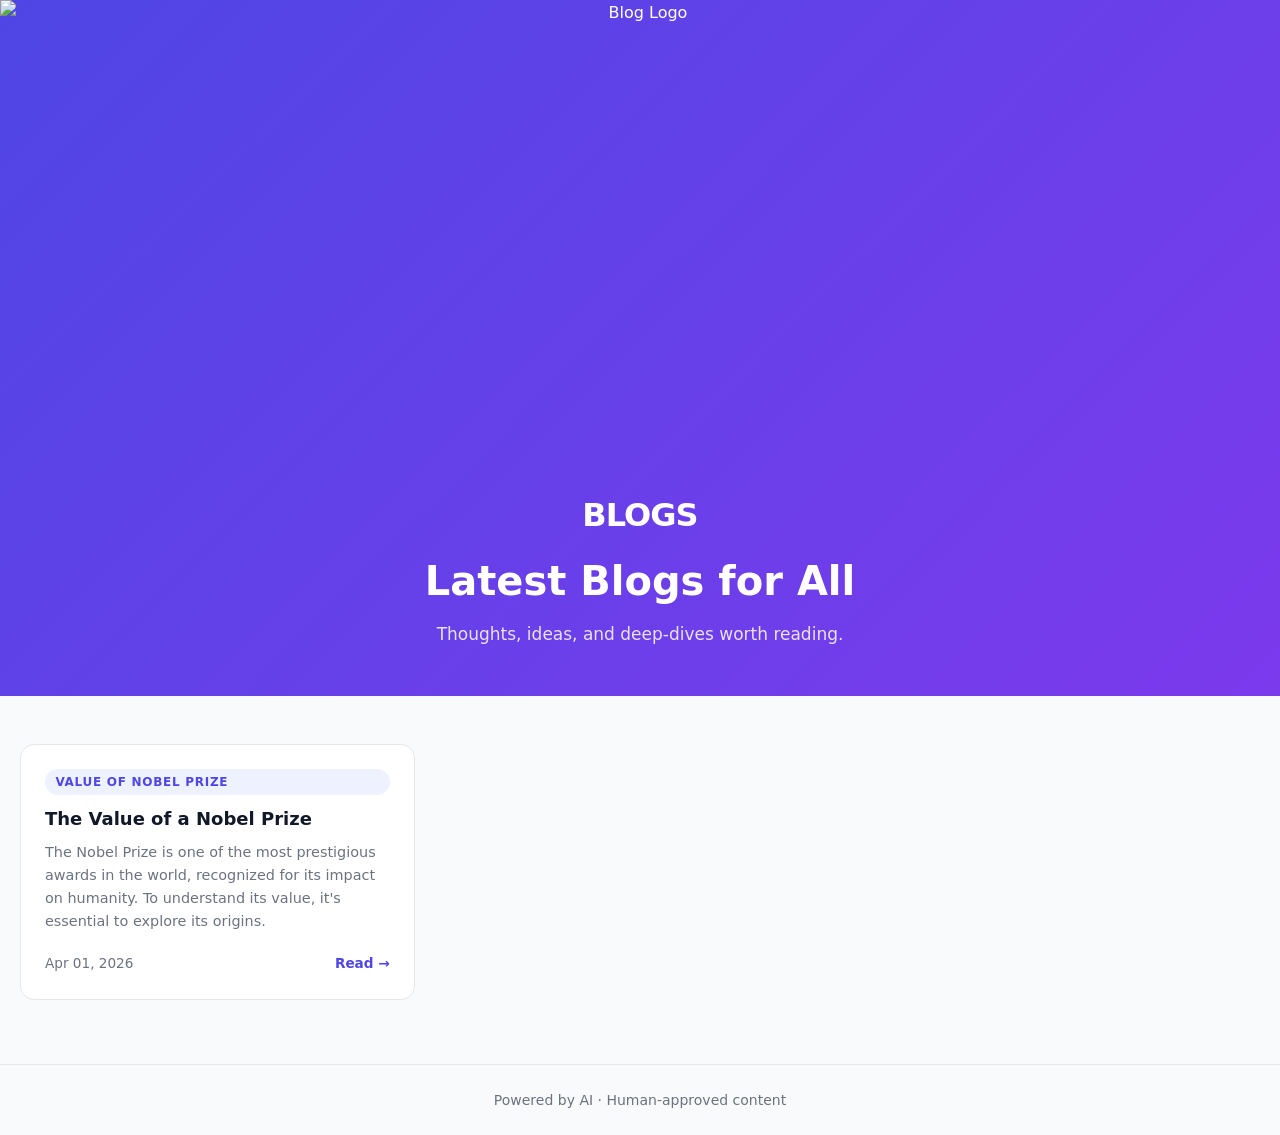
==== index.html @ 34fcb3d3 "Blog 01-04-2026-10-10-51" ====
<!DOCTYPE html>
<html lang="en">
<head>
  <meta charset="UTF-8">
  <meta name="viewport" content="width=device-width, initial-scale=1.0">
  <title>Blog</title>
  <link rel="stylesheet" href="style.css">
</head>
<body>

  <header class="site-header">

    <!-- Logo Image - full width, half screen height -->
    <div class="logo-container">
      <img src="images/BlogLogo.png"
           alt="Blog Logo"
           class="logo-image">
    </div>

    <div class="header-inner">
      <div class="logo">BLOGS</div>
      <h1 class="main-heading"><strong>Latest Blogs for All</strong></h1>
      <p class="tagline">Thoughts, ideas, and deep-dives worth reading.</p>
    </div>
  </header>

  <main class="main-content">
    <div class="blog-grid" id="blogGrid">
      <!-- BLOG_ENTRIES_START -->
      <article class="blog-card" data-date="2026-04-01T10:10:51">
        <div class="card-body">
          <span class="tag">Value of Nobel Prize</span>
          <h2 class="card-title">
            <a href="contents/html/The_Value_of_a_Nobel_Prize.html">The Value of a Nobel Prize</a>
          </h2>
          <p class="card-excerpt">The Nobel Prize is one of the most prestigious awards in the world, recognized for its impact on humanity. To understand its value, it's essential to explore its origins.</p>
          <div class="card-footer">
            <time datetime="2026-04-01T10:10:51">Apr 01, 2026</time>
            <a class="read-btn" href="contents/html/The_Value_of_a_Nobel_Prize.html">Read →</a>
          </div>
        </div>
      </article>
      <!-- BLOG_ENTRIES_END -->
    </div>
  </main>

  <footer class="page-footer">
    <p>Powered by AI · Human-approved content</p>
  </footer>

  <script src="script.js"></script>
</body>
</html>
---- style.css ----
/* style.css — Blog home page */

:root {
  --bg:          #f9fafb;
  --fg:          #111827;
  --muted:       #6b7280;
  --accent:      #4f46e5;
  --accent-light:#eef2ff;
  --border:      #e5e7eb;
  --card-bg:     #ffffff;
  --font:        'Segoe UI', system-ui, -apple-system, sans-serif;
}

*, *::before, *::after { box-sizing: border-box; margin: 0; padding: 0; }

html, body {
  width: 100%;
  max-width: 100%;
  overflow-x: hidden;
  background: var(--bg);
  color: var(--fg);
  font-family: var(--font);
  line-height: 1.6;
}

/* ── Logo hero banner — 100% width, 50vh tall ── */
.logo-container {
  width: 100%;
  height: 50vh;
  overflow: hidden;
  display: block;
}

.logo-image {
  width: 100%;
  height: 100%;
  object-fit: cover;
  object-position: center;
  display: block;
}

/* ── Header text section ── */
.site-header {
  background: linear-gradient(135deg, #4f46e5 0%, #7c3aed 100%);
  color: #fff;
  text-align: center;
  width: 100%;
}

.header-inner {
  padding: 2.5rem 1rem 3rem;
  width: 100%;
}

.logo {
  font-size: 2rem;
  font-weight: 800;
  letter-spacing: -.03em;
  margin-bottom: .5rem;
}

.main-heading {
  font-size: clamp(1.5rem, 4vw, 2.5rem);
  font-weight: 800;
  margin-bottom: .5rem;
}

.tagline {
  font-size: 1.0625rem;
  opacity: .85;
}

/* ── Main content — full width with inner padding ── */
.main-content {
  width: 100%;
  padding: 3rem 1.25rem 4rem;
}

/* ── Blog grid ── */
.blog-grid {
  width: 100%;
  display: grid;
  grid-template-columns: repeat(auto-fill, minmax(300px, 1fr));
  gap: 1.75rem;
}

/* ── Blog card ── */
.blog-card {
  background: var(--card-bg);
  border: 1px solid var(--border);
  border-radius: 14px;
  overflow: hidden;
  display: flex;
  flex-direction: column;
  transition: box-shadow .2s, transform .2s;
}

.blog-card:hover {
  box-shadow: 0 8px 28px rgba(79,70,229,.12);
  transform: translateY(-3px);
}

.card-body {
  padding: 1.5rem;
  display: flex;
  flex-direction: column;
  flex: 1;
}

.tag {
  display: inline-block;
  background: var(--accent-light);
  color: var(--accent);
  font-size: 0.75rem;
  font-weight: 600;
  text-transform: uppercase;
  letter-spacing: .06em;
  padding: .2rem .65rem;
  border-radius: 999px;
  margin-bottom: .75rem;
}

.card-title {
  font-size: 1.125rem;
  font-weight: 700;
  line-height: 1.35;
  margin-bottom: .6rem;
}

.card-title a {
  color: var(--fg);
  text-decoration: none;
}

.card-title a:hover {
  color: var(--accent);
}

.card-excerpt {
  color: var(--muted);
  font-size: .9rem;
  line-height: 1.6;
  flex: 1;
  margin-bottom: 1.25rem;
}

.card-footer {
  display: flex;
  align-items: center;
  justify-content: space-between;
  font-size: .85rem;
  color: var(--muted);
}

.read-btn {
  color: var(--accent);
  font-weight: 600;
  text-decoration: none;
}

.read-btn:hover { text-decoration: underline; }

/* ── Footer ── */
.page-footer {
  width: 100%;
  text-align: center;
  padding: 1.5rem 1rem;
  border-top: 1px solid var(--border);
  color: var(--muted);
  font-size: .875rem;
}

/* ── Responsive breakpoints ── */
@media (max-width: 1024px) {
  .blog-grid { grid-template-columns: repeat(auto-fill, minmax(260px, 1fr)); }
}

@media (max-width: 640px) {
  .blog-grid { grid-template-columns: 1fr; }
  .logo { font-size: 1.6rem; }
  .logo-container { height: 50vh; }   /* keep half-screen on mobile too */
  .card-footer { flex-direction: column; align-items: flex-start; gap: .5rem; }
}
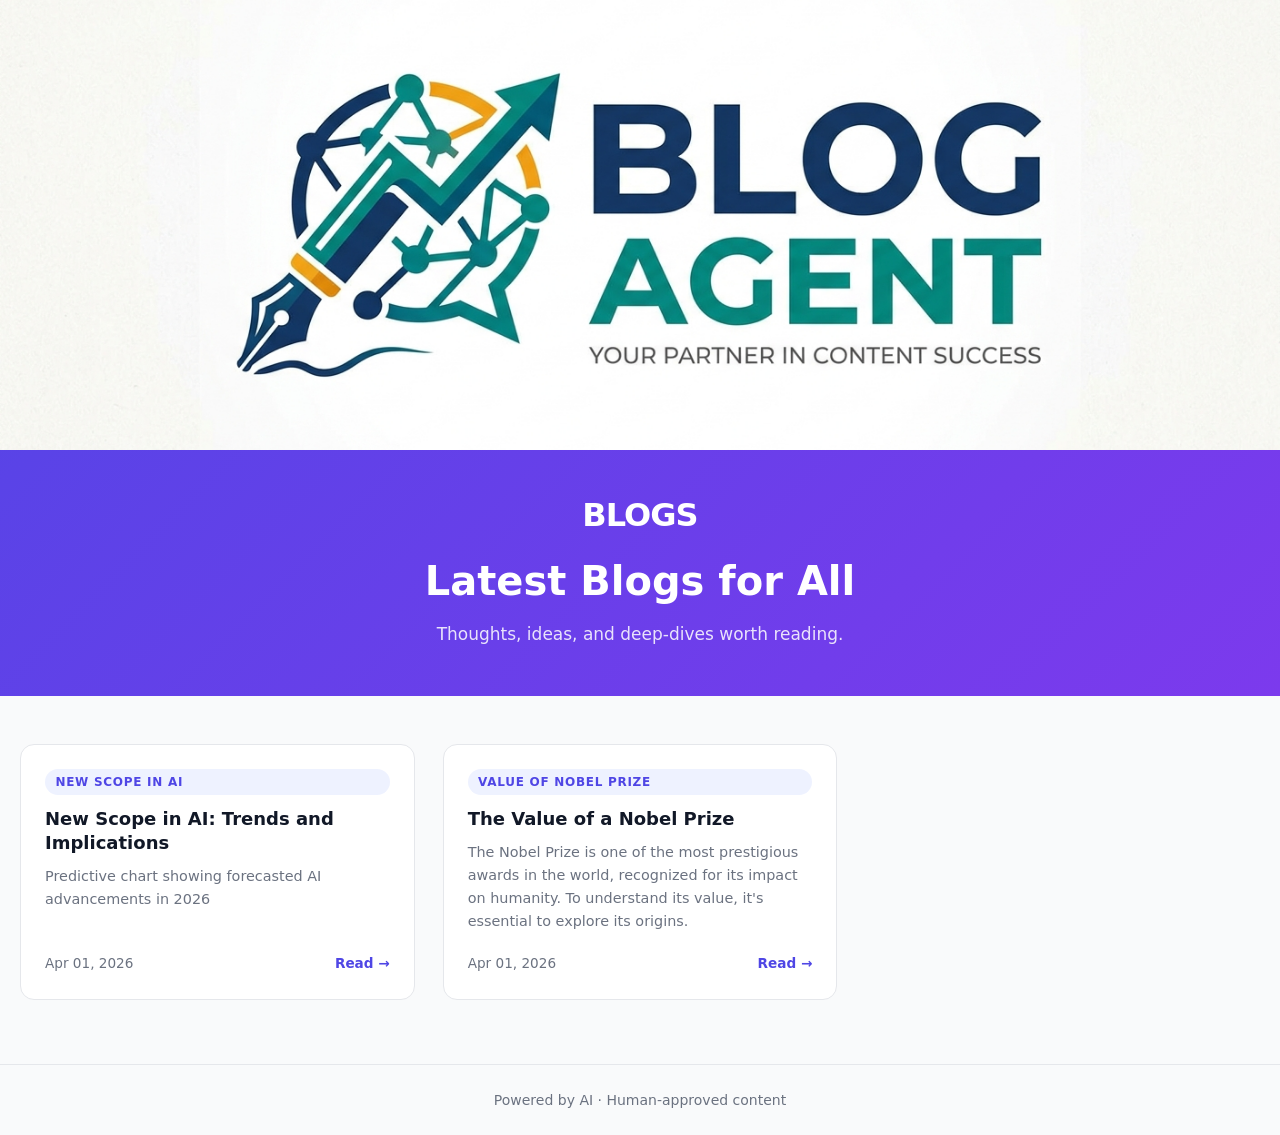
==== commit 04e43ccf: "Blog 01-04-2026-10-28-11" ====
--- a/index.html
+++ b/index.html
@@ -27,6 +27,19 @@
   <main class="main-content">
     <div class="blog-grid" id="blogGrid">
       <!-- BLOG_ENTRIES_START -->
+      <article class="blog-card" data-date="2026-04-01T10:28:11">
+        <div class="card-body">
+          <span class="tag">New Scope in AI</span>
+          <h2 class="card-title">
+            <a href="contents/html/New_Scope_in_AI-_Trends_and_Implications.html">New Scope in AI: Trends and Implications</a>
+          </h2>
+          <p class="card-excerpt">Predictive chart showing forecasted AI advancements in 2026</p>
+          <div class="card-footer">
+            <time datetime="2026-04-01T10:28:11">Apr 01, 2026</time>
+            <a class="read-btn" href="contents/html/New_Scope_in_AI-_Trends_and_Implications.html">Read →</a>
+          </div>
+        </div>
+      </article>
       <article class="blog-card" data-date="2026-04-01T10:10:51">
         <div class="card-body">
           <span class="tag">Value of Nobel Prize</span>
